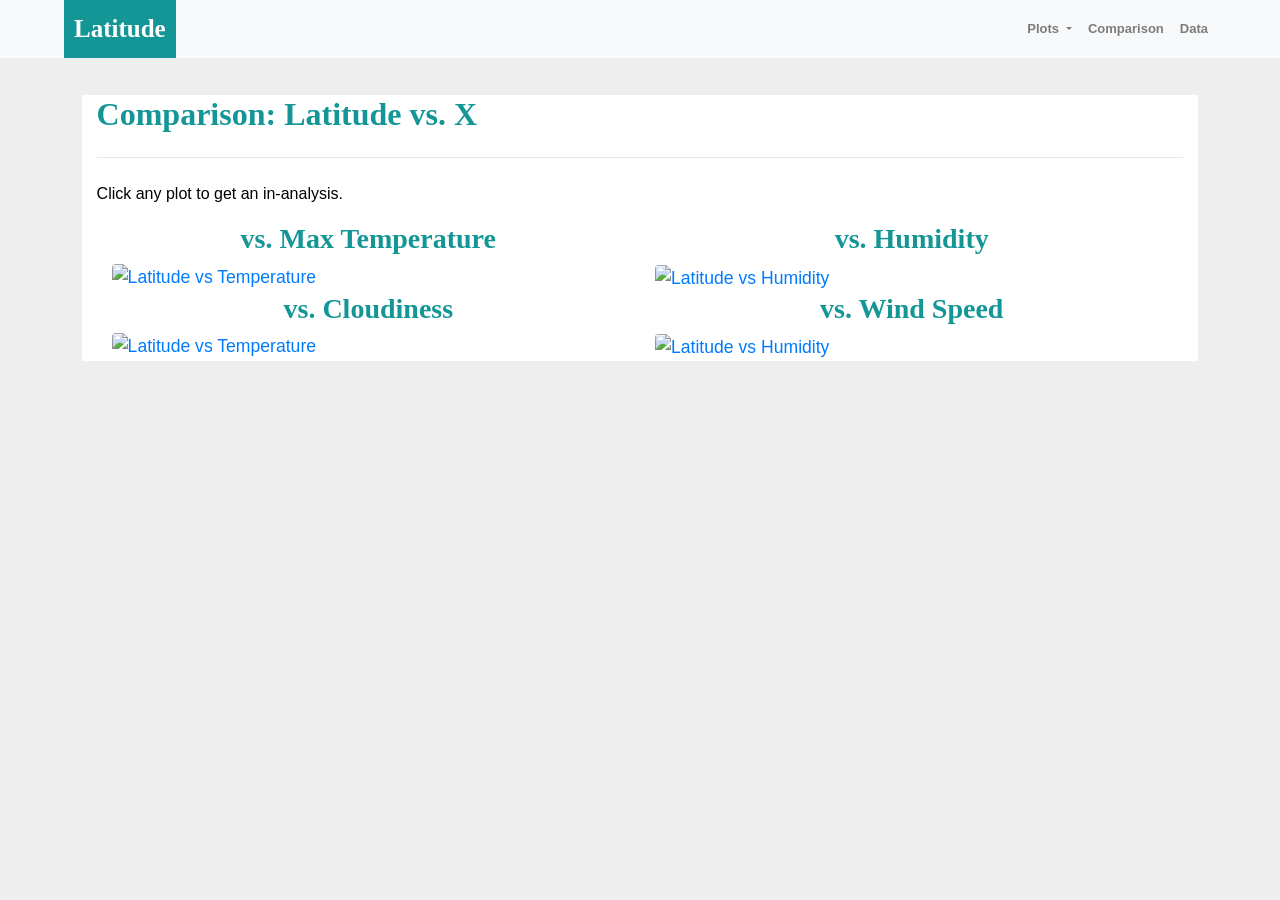
==== web-design-challenge/Comparison.html @ 60f86a9f "adding files" ====
<!DOCTYPE html>
<html lang="en">

<head>
  <meta charset="UTF-8">
  <title>Comparison page</title>
  <link rel="stylesheet" href="https://stackpath.bootstrapcdn.com/bootstrap/4.3.1/css/bootstrap.min.css" integrity="sha384-ggOyR0iXCbMQv3Xipma34MD+dH/1fQ784/j6cY/iJTQUOhcWr7x9JvoRxT2MZw1T" crossorigin="anonymous">

  <script src="https://code.jquery.com/jquery-3.3.1.slim.min.js" integrity="sha384-q8i/X+965DzO0rT7abK41JStQIAqVgRVzpbzo5smXKp4YfRvH+8abtTE1Pi6jizo" crossorigin="anonymous"></script>
  <script src="https://cdnjs.cloudflare.com/ajax/libs/popper.js/1.14.7/umd/popper.min.js" integrity="sha384-UO2eT0CpHqdSJQ6hJty5KVphtPhzWj9WO1clHTMGa3JDZwrnQq4sF86dIHNDz0W1" crossorigin="anonymous"></script>
  <script src="https://stackpath.bootstrapcdn.com/bootstrap/4.3.1/js/bootstrap.min.js" integrity="sha384-JjSmVgyd0p3pXB1rRibZUAYoIIy6OrQ6VrjIEaFf/nJGzIxFDsf4x0xIM+B07jRM" crossorigin="anonymous"></script>

  <link rel="stylesheet" href="style.css">
</head>
<body>
    <nav class="navbar navbar-expand-lg navbar-light bg-light">
        <a class="navbar-brand" href="index.html">Latitude</a>
        <button class="navbar-toggler" type="button" data-toggle="collapse" data-target="#navbarSupportedContent" aria-controls="navbarSupportedContent" aria-expanded="false" aria-label="Toggle navigation">
            <span class="navbar-toggler-icon"></span>
        </button>
        
        <div class="collapse navbar-collapse" id="navbarSupportedContent">
            <ul class="navbar-nav mr-auto">
            <li class="nav-item dropdown">
                <a class="nav-link dropdown-toggle" href="#" id="navbarDropdown" role="button" data-toggle="dropdown" aria-haspopup="true" aria-expanded="false">
                Plots
                </a>
                <div class="dropdown-menu" aria-labelledby="navbarDropdown">
                <a class="dropdown-item" href="MaxTemperature.html">Max Temperature</a>
                <a class="dropdown-item" href="Humidity.html">Humidity</a>            
                <a class="dropdown-item" href="Cloudiness.html">Cloudiness</a>
                <a class="dropdown-item" href="WindSpeed.html">Wind Speed</a>
                </div>
            </li>
            <li class="nav-item">
                <a class="nav-link" href="#">Comparison<span class="sr-only">(current)</span></a>
            </li>
            <li class="nav-item">
                <a class="nav-link" href="Data.html">Data</a>
            </li>
            </ul>
        </div>
    </nav>
    <div class="content">
        <div class="col-sm-12 col-md-12" >
            <h2 class="text-left">Comparison: Latitude vs. X</h2>
            <hr class="my-4">
            <p>Click any plot to get an in-analysis.</p>
            <div class="container">
                <div class="row imagetiles">
                    <div class="col-lg-6 col-sm-12">
                        <h3 class="text-center">vs. Max Temperature</h3>
                        <a href="MaxTemperature.html">
                            <img src="Resources/images/Fig1.png" class="rounded float-left thumbnail" alt="Latitude vs Temperature">
                        </a>
                    </div>
                    <div class="col-lg-6  col-sm-12">
                        <h3 class="text-center">vs. Humidity</h3>
                        <a href="Humidity.html">
                            <img src="Resources/images/Fig2.png" class="rounded float right thumbnail" alt="Latitude vs Humidity">
                        </a>
                    </div>
                    <div class="col-lg-6 col-sm-12">
                        <h3 class="text-center">vs. Cloudiness</h3>
                        <a href="Cloudiness.html">
                            <img src="Resources/images/Fig3.png" class="rounded float-left  thumbnail" alt="Latitude vs Temperature">
                        </a>
                    </div>
                    <div class="col-lg-6 col-sm-12">
                        <h3 class="text-center">vs. Wind Speed</h3>
                        <a href="WindSpeed.html">
                            <img src="Resources/images/Fig4.png" class="rounded float right  thumbnail" alt="Latitude vs Humidity">
                        </a>
                    </div>
                </div>
            </div>
        </div>
    </div>
</body>
---- web-design-challenge/style.css ----
/* styling for Pen, not related to box-sizing or layout */

body {
  font-family: sans-serif;
  font-size: 1.1em;
  background-color:#eee;
}

.navbar-light .navbar-brand {
  color: white;
}

.navbar {
  background-color: white;
  width: 100%;
  padding: 0;
}

.navbar-brand {
  font-family: 'Times New Roman', Times, serif;
  font-size: 25px;
  font-weight: bolder;
  background-color: rgb(20, 150, 150);
  padding: 10px;
  margin-left: 5%;
}

.navbar-collapse {
  position: absolute;
  right: 5%;
  font-size: small;
}

.nav-item {
  font-weight: bold;
}

.content {
  width:90%;
  margin: 20px auto;
  padding:1em;
}
  
.buttons {
  margin-bottom: .5em;
}

.text-left {
  text-align: left;
  color: rgb(20, 150, 150);
  font-family: 'Times New Roman', Times, serif;
  font-weight: bolder;
}

.text-center {
  color: rgb(20, 150, 150);
  font-family: 'Times New Roman', Times, serif;
  font-weight: bolder;
}

p:not(.intro) {
  text-align: justify;
  color: #7e7e7e;
}

.thumbnail {
  width:50%;
}

.main-image {      
    margin-left: auto;
    margin-right: auto;
    width: 40%;
    float: left;
}

.col-md-8 {
  background-color: white;
}

.col-sm-12,.col-md-4 {
  background-color: white;
}

div.col-sm-12.col-md-12 div.col-lg-6.col-sm-12 img {
  width: 100%;
}

.imagetiles {
  background-color: white;
}
div.imagetiles div.col-lg-6.col-sm-12 img {
  width: 100%;
}

div.col-sm-12.col-md-12 p {
  color: black;
  font-size: medium;
}

.panel-body:hover {
  border-color: blueviolet;
  border size: 50px;
}

@include media-breakpoint-down(md) {
  .col-md-8 {
    display: block;
  }
}
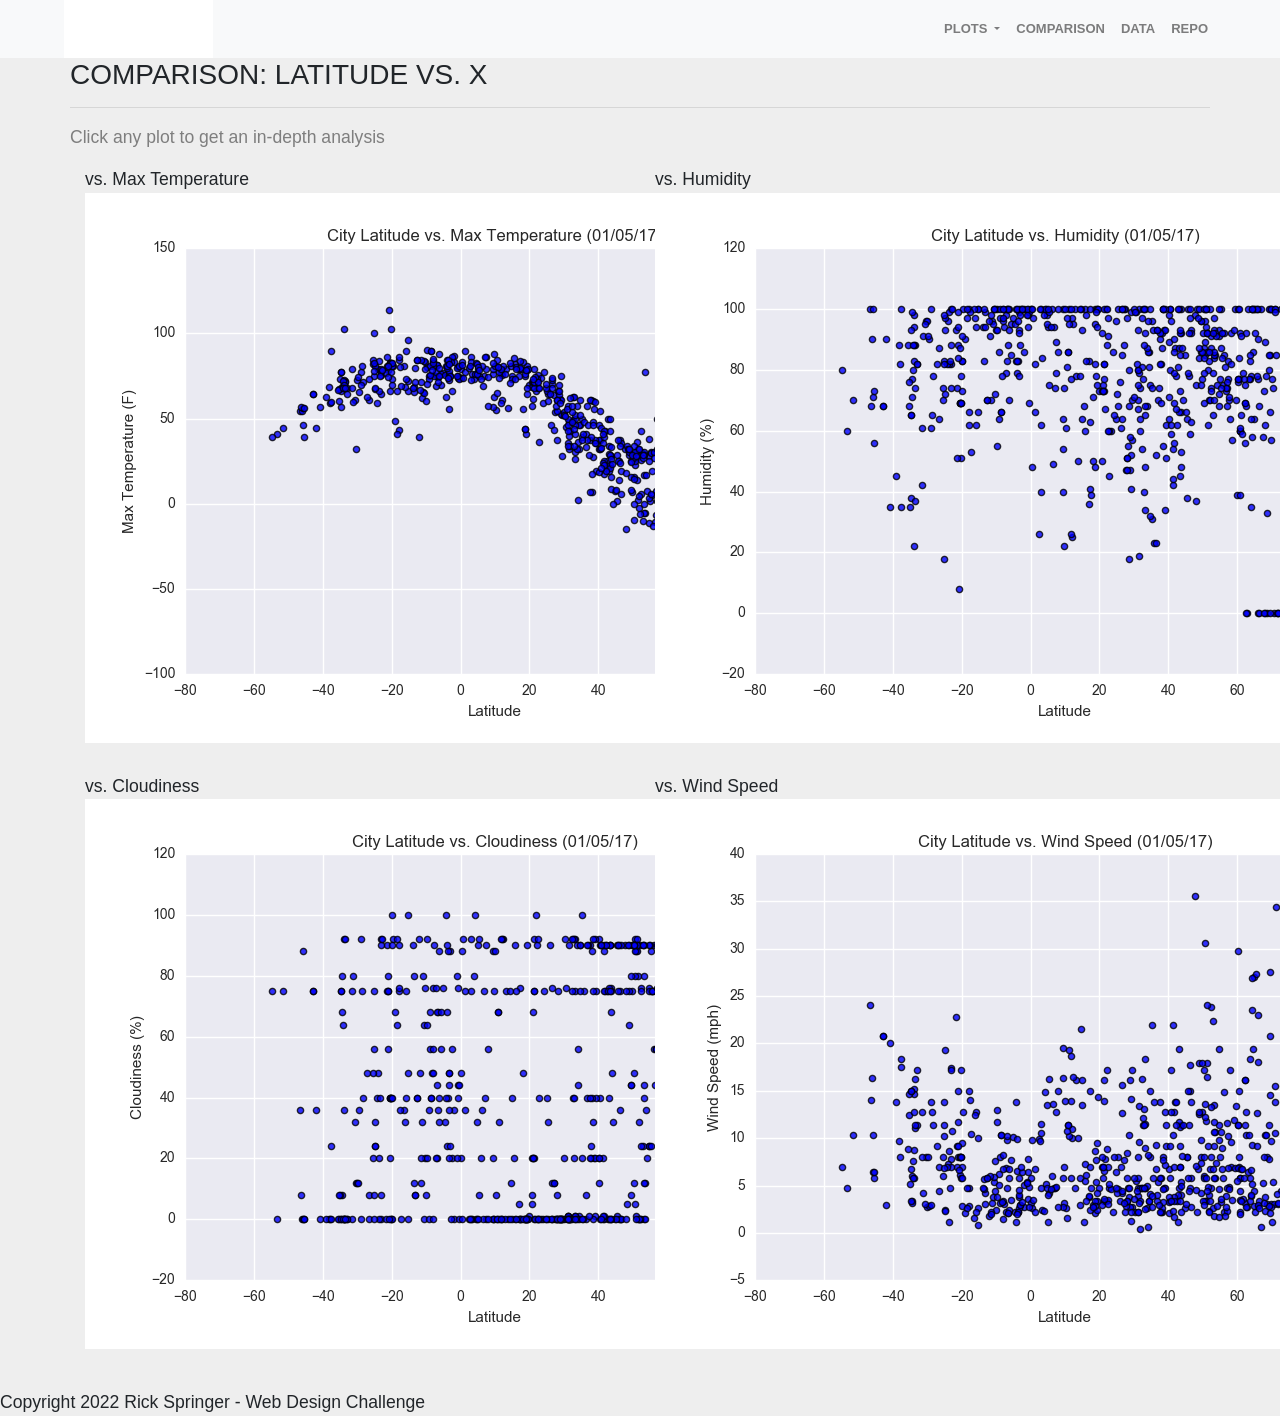
==== commit a626b860: "full repo update" ====
--- a/web-design-challenge/Comparison.html
+++ b/web-design-challenge/Comparison.html
@@ -1,79 +1,87 @@
-<!DOCTYPE html>
+<!doctype html>
 <html lang="en">
-
 <head>
-  <meta charset="UTF-8">
-  <title>Comparison page</title>
-  <link rel="stylesheet" href="https://stackpath.bootstrapcdn.com/bootstrap/4.3.1/css/bootstrap.min.css" integrity="sha384-ggOyR0iXCbMQv3Xipma34MD+dH/1fQ784/j6cY/iJTQUOhcWr7x9JvoRxT2MZw1T" crossorigin="anonymous">
-
-  <script src="https://code.jquery.com/jquery-3.3.1.slim.min.js" integrity="sha384-q8i/X+965DzO0rT7abK41JStQIAqVgRVzpbzo5smXKp4YfRvH+8abtTE1Pi6jizo" crossorigin="anonymous"></script>
-  <script src="https://cdnjs.cloudflare.com/ajax/libs/popper.js/1.14.7/umd/popper.min.js" integrity="sha384-UO2eT0CpHqdSJQ6hJty5KVphtPhzWj9WO1clHTMGa3JDZwrnQq4sF86dIHNDz0W1" crossorigin="anonymous"></script>
-  <script src="https://stackpath.bootstrapcdn.com/bootstrap/4.3.1/js/bootstrap.min.js" integrity="sha384-JjSmVgyd0p3pXB1rRibZUAYoIIy6OrQ6VrjIEaFf/nJGzIxFDsf4x0xIM+B07jRM" crossorigin="anonymous"></script>
-
-  <link rel="stylesheet" href="style.css">
+    <meta charset="utf-8">
+    <meta name="viewport" content="width=device-width, initial-scale=1">
+    <link rel="stylesheet" href="https://stackpath.bootstrapcdn.com/bootstrap/4.3.1/css/bootstrap.min.css" integrity="sha384-ggOyR0iXCbMQv3Xipma34MD+dH/1fQ784/j6cY/iJTQUOhcWr7x9JvoRxT2MZw1T" crossorigin="anonymous">
+    <script src="https://code.jquery.com/jquery-3.3.1.slim.min.js" integrity="sha384-q8i/X+965DzO0rT7abK41JStQIAqVgRVzpbzo5smXKp4YfRvH+8abtTE1Pi6jizo" crossorigin="anonymous"></script>
+    <script src="https://cdnjs.cloudflare.com/ajax/libs/popper.js/1.14.7/umd/popper.min.js" integrity="sha384-UO2eT0CpHqdSJQ6hJty5KVphtPhzWj9WO1clHTMGa3JDZwrnQq4sF86dIHNDz0W1" crossorigin="anonymous"></script>
+    <script src="https://stackpath.bootstrapcdn.com/bootstrap/4.3.1/js/bootstrap.min.js" integrity="sha384-JjSmVgyd0p3pXB1rRibZUAYoIIy6OrQ6VrjIEaFf/nJGzIxFDsf4x0xIM+B07jRM" crossorigin="anonymous"></script>
+    <link rel="stylesheet" type="text/css" href="style.css">
+    <title>Comparison</title>
 </head>
 <body>
-    <nav class="navbar navbar-expand-lg navbar-light bg-light">
-        <a class="navbar-brand" href="index.html">Latitude</a>
-        <button class="navbar-toggler" type="button" data-toggle="collapse" data-target="#navbarSupportedContent" aria-controls="navbarSupportedContent" aria-expanded="false" aria-label="Toggle navigation">
-            <span class="navbar-toggler-icon"></span>
-        </button>
-        
-        <div class="collapse navbar-collapse" id="navbarSupportedContent">
-            <ul class="navbar-nav mr-auto">
-            <li class="nav-item dropdown">
-                <a class="nav-link dropdown-toggle" href="#" id="navbarDropdown" role="button" data-toggle="dropdown" aria-haspopup="true" aria-expanded="false">
-                Plots
-                </a>
-                <div class="dropdown-menu" aria-labelledby="navbarDropdown">
-                <a class="dropdown-item" href="MaxTemperature.html">Max Temperature</a>
-                <a class="dropdown-item" href="Humidity.html">Humidity</a>            
-                <a class="dropdown-item" href="Cloudiness.html">Cloudiness</a>
-                <a class="dropdown-item" href="WindSpeed.html">Wind Speed</a>
-                </div>
-            </li>
-            <li class="nav-item">
-                <a class="nav-link" href="#">Comparison<span class="sr-only">(current)</span></a>
-            </li>
-            <li class="nav-item">
-                <a class="nav-link" href="Data.html">Data</a>
-            </li>
-            </ul>
-        </div>
-    </nav>
-    <div class="content">
-        <div class="col-sm-12 col-md-12" >
-            <h2 class="text-left">Comparison: Latitude vs. X</h2>
-            <hr class="my-4">
-            <p>Click any plot to get an in-analysis.</p>
-            <div class="container">
-                <div class="row imagetiles">
-                    <div class="col-lg-6 col-sm-12">
-                        <h3 class="text-center">vs. Max Temperature</h3>
-                        <a href="MaxTemperature.html">
-                            <img src="Resources/images/Fig1.png" class="rounded float-left thumbnail" alt="Latitude vs Temperature">
+    <div class="navigation">
+        <nav class="navbar navbar-expand-lg navbar-light bg-light">
+            <a class="navbar-brand" style="background-color: rgb(255,255,255);" href="../index.html">LATITUDE</a>
+            <button class="navbar-toggler" type="button" data-toggle="collapse" data-target="#navbarNavDropdown" aria-controls="navbarNavDropdown" aria-expanded="false" aria-label="Toggle navigation">
+                <span class="navbar-toggler-icon"></span>
+            </button>
+            <div class="collapse navbar-collapse" id="navbarNavDropdown">
+                <ul class="navbar-nav ml-auto">
+                    <li class="nav-item dropdown">
+                        <a class="nav-link dropdown-toggle" href="#" id="navbarDropdownMenuLink" role="button" data-toggle="dropdown" aria-haspopup="true" aria-expanded="false">
+                            PLOTS
                         </a>
+                        <div class="dropdown-menu" aria-labelledby="navbarDropdownMenuLink">
+                            <a class="dropdown-item" href="temperature.html">Max Temperature</a>
+                            <a class="dropdown-item" href="humidity.html">Humidity</a>
+                            <a class="dropdown-item" href="cloudiness.html">Cloudiness</a>
+                            <a class="dropdown-item" href="wind.html">Wind Speed</a>
+                        </div>
+                    </li>
+                    <li class="nav-item">
+                        <a class="nav-link" href="comparison.html">COMPARISON</a>
+                    </li>
+                    <li class="nav-item">
+                        <a class="nav-link" href="data.html">DATA</a>
+                    </li>
+                    <li class="nav-item">
+                        <a class="nav-link" href="https://github.com/pha-drus/web-design-challenge">REPO</a>
+                    </li>
+                </ul>
+            </div>
+        </nav>
+    </div>
+    <div class="container">
+        <div class="row">
+            <div class="box">
+                <h3 class="title">COMPARISON: LATITUDE VS. X</h3>
+                <hr>
+                <p>Click any plot to get an in-depth analysis</p>
+                <div class="container" style="padding-bottom: 10px;">
+                    <div class="row">
+                        <div class="col-lg-6" style="padding-bottom: 30px;">
+                            <div class="title">vs. Max Temperature</div>
+                            <a href="temperature.html">
+                                <img class="panel" src="Resources/assets/images/Fig1.png" alt="Max Temperature Graph">
+                            </a>
+                        </div>
+                        <div class="col-lg-6" style="padding-bottom: 30px;">
+                            <div class="title">vs. Humidity</div>
+                            <a href="humidity.html">
+                                <img class="panel" src="Resources/assets/images/Fig2.png" alt="Humidity Graph">
+                            </a>
+                        </div>
                     </div>
-                    <div class="col-lg-6  col-sm-12">
-                        <h3 class="text-center">vs. Humidity</h3>
-                        <a href="Humidity.html">
-                            <img src="Resources/images/Fig2.png" class="rounded float right thumbnail" alt="Latitude vs Humidity">
-                        </a>
-                    </div>
-                    <div class="col-lg-6 col-sm-12">
-                        <h3 class="text-center">vs. Cloudiness</h3>
-                        <a href="Cloudiness.html">
-                            <img src="Resources/images/Fig3.png" class="rounded float-left  thumbnail" alt="Latitude vs Temperature">
-                        </a>
-                    </div>
-                    <div class="col-lg-6 col-sm-12">
-                        <h3 class="text-center">vs. Wind Speed</h3>
-                        <a href="WindSpeed.html">
-                            <img src="Resources/images/Fig4.png" class="rounded float right  thumbnail" alt="Latitude vs Humidity">
-                        </a>
+                    <div class="row">
+                        <div class="col-lg-6" style="padding-bottom: 30px;">
+                            <div class="title">vs. Cloudiness</div>
+                            <a href="cloudiness.html">
+                                <img class="panel" src="Resources/assets/images/Fig3.png" alt="Cloudiness Graph">
+                            </a>
+                        </div>
+                        <div class="col-lg-6" style="padding-bottom: 30px;">
+                            <div class="title">vs. Wind Speed</div>
+                            <a href="wind.html">
+                                <img class="panel" src="Resources/assets/images/Fig4.png" alt="Wind Speed Graph">
+                            </a>
+                        </div>
                     </div>
                 </div>
             </div>
         </div>
     </div>
-</body>+    <footer>Copyright 2022 Rick Springer - Web Design Challenge</footer>
+</body>
+</html>
